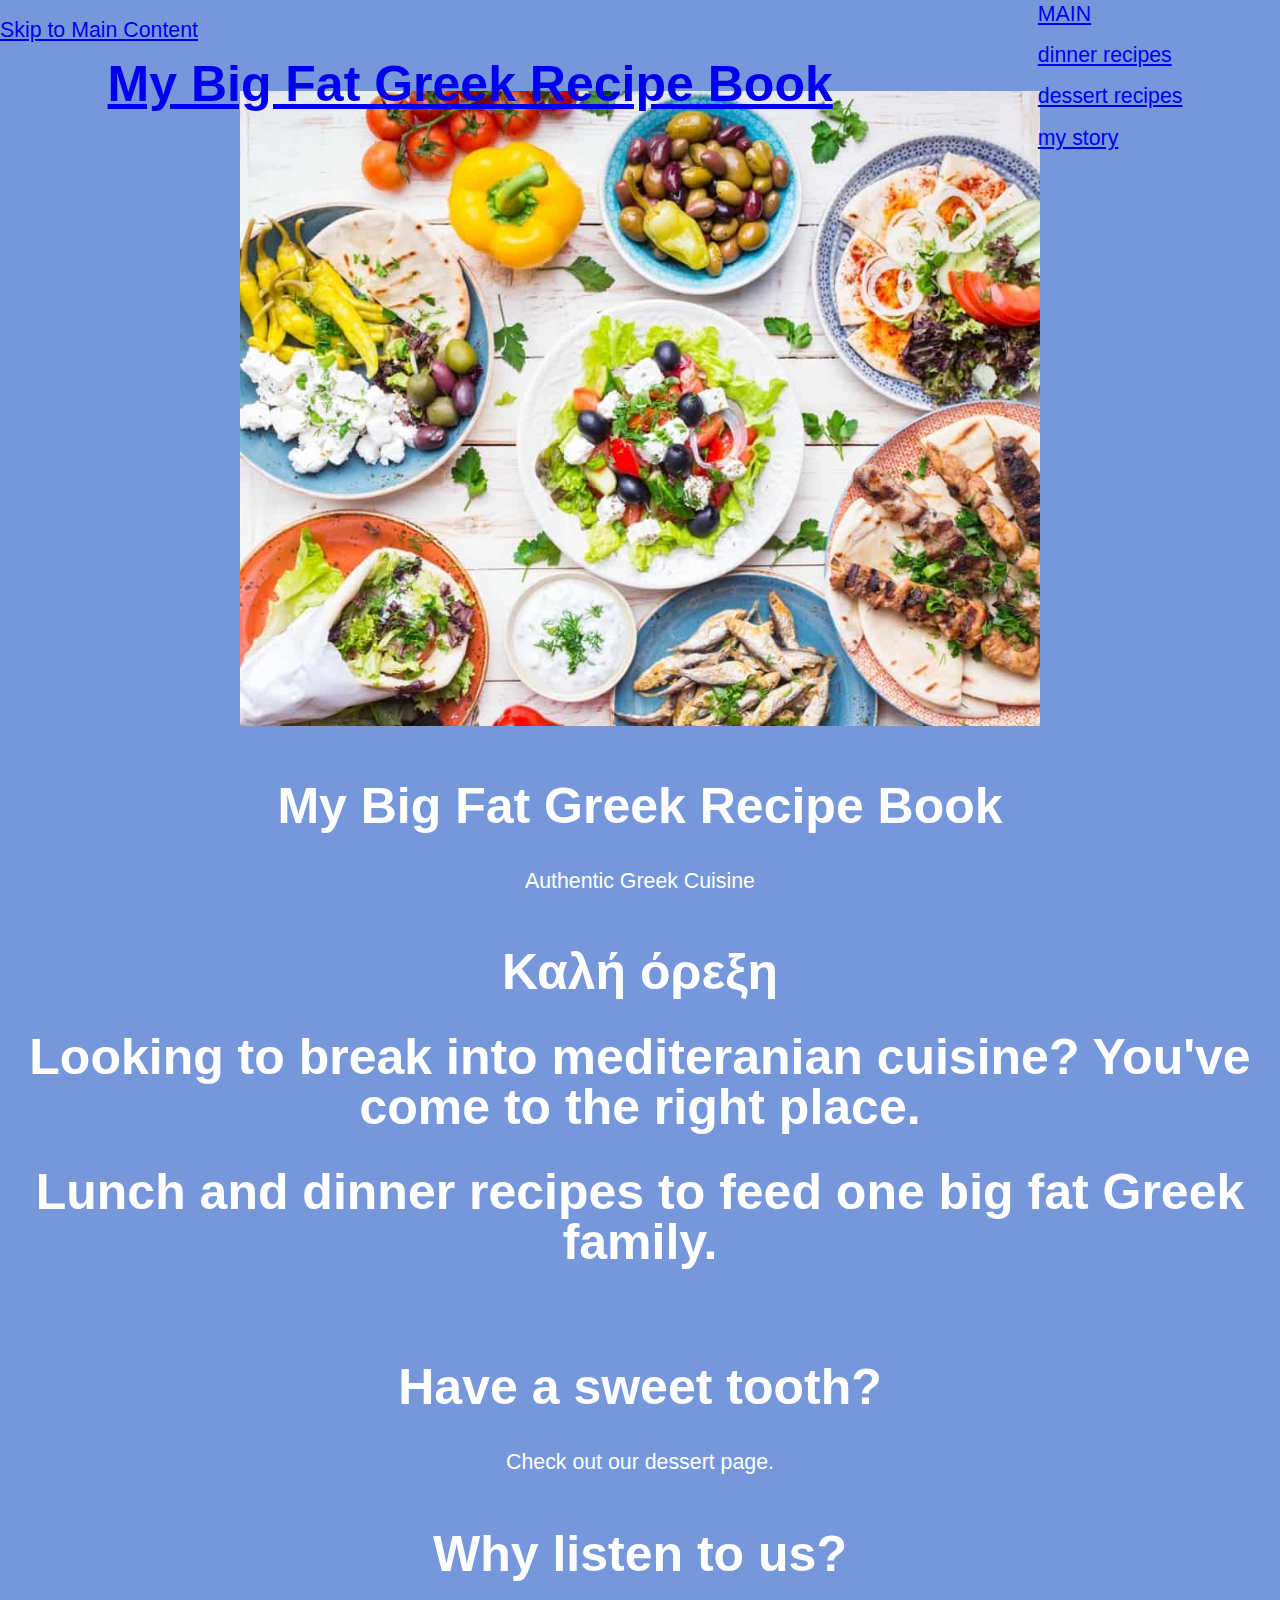
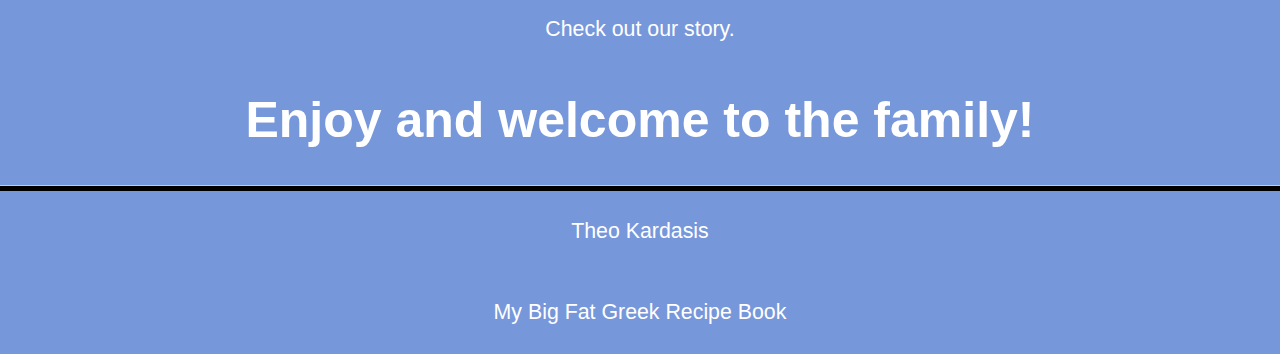
==== index.html @ 290937e5 "Add files via upload" ====
<!DOCTYPE html>
<html lang="en">
  <head>
    <meta charset="utf-8">
    <meta name="viewport" content="width=device-width, initial-scale=1.0">
    <link rel="stylesheet" type="text/css" href="css/html5reset.css">
    <link rel="stylesheet" type="text/css" href="css/style.css">
    <link rel="stylesheet" href="https://fonts.googleapis.com/css?family=Raleway">
    <title>My Big Fat Greek Recipe Book</title>
</head>
<body>
  <div class="skip"><a href="#main">Skip to Main Content</a></div>
  <header class = "header">
    <h1 class = "logo">
      <a href = "index.html"> My Big Fat Greek Recipe Book </a>
    </h1>


    <nav>
        <ul>
            <li id = "index" class = "nav_item active"><a href = "index.html">MAIN</a></li>
            <li id = "dinner" class = "nav_item"><a href = "dinner.html" onclick = "myFunction()">dinner recipes</a></li>
            <li id = "dessert" class = "nav_item"><a href = "dessert.html" onclick = "myFunction()">dessert recipes</a></li>
            <li id = "story" class = "nav_item"><a href = "story.html" onclick = "myFunction()">my story</a></li>
        </ul>
      </nav>
    </header>
    

<main id="main">

    <div class="first-image">
      <img src="images/greekfood.jpg" alt=""/>
    </div>
    <h1>My Big Fat Greek Recipe Book</h1>
    <body>
      <p>Authentic Greek Cuisine</p>
    </body>

    <div class="about-text">
      <h1>Καλή όρεξη</h1>
      <body>
        <ul>
          <li><h1>Looking to break into mediteranian cuisine? You've come to the right place.</h1></li>
          <li><h1>Lunch and dinner recipes to feed one big fat Greek family.</h1><p> 
          <li><h1>Have a sweet tooth?</h1><p> Check out our dessert page.</p></li>
          <li><h1>Why listen to us?</h1><p>Check out our story.</p></li> 
          <li><h1>Enjoy and welcome to the family!</h1></li>
      </ul>
      </body>
    </div>
    
    <hr style = "height: 5px; border-width: 1px; color: white; background-color: black; margin-top: 30px; margin-bottom: 0px;">

  </main>
<footer>
  <p>Theo Kardasis </p>
  <p>My Big Fat Greek Recipe Book</p>
</footer>
</body>
</html>
---- css/style.css ----
body{
    margin: 0;
    padding: 0;
    font-size: 16pt;
    font-family: "Poiret One", sans-serif;
    background-color: #7797db;
    color: white;
  }
  
  header{
    display: flex;
    flex-direction: main;
    align-items: center;
    justify-content: space-around;
    background-color: #7797db;
    height: 50px;
  }

  a {
    position: relative;
    display: inline-block;
    margin-top: 20px;
  }
  
  a[title]:hover::after {
    content: attr(title);
    position: absolute;
    top: -100%;
    left: 0;
  }
  
  .nav_links{
    display: flex;
    flex-direction: row;
    flex-basis: 500px;
    flex-wrap: nowrap;
    color: white;
    font-family: "Poiret One", sans-serif;
    font-size: 12pt;
  }

  h1{
    font-size: 50px;
    line-height: 1;
    padding: 10px;
    padding-top: 25px;
    text-align: center;
    font-family: 'Avenir', sans-serif;
  }

  h2{
    font-size: 25px;
    line-height: 1;
    padding: 10px;
    text-align: center;
    font-family: 'Avenir', sans-serif;
  }

  p {
    padding: 30px 30px;
    text-align: center;
  }

  .first-image > img{
    display: block;
    width: 800px;
    margin-left: auto;
    margin-right: auto;
    padding-bottom: 30px;
}
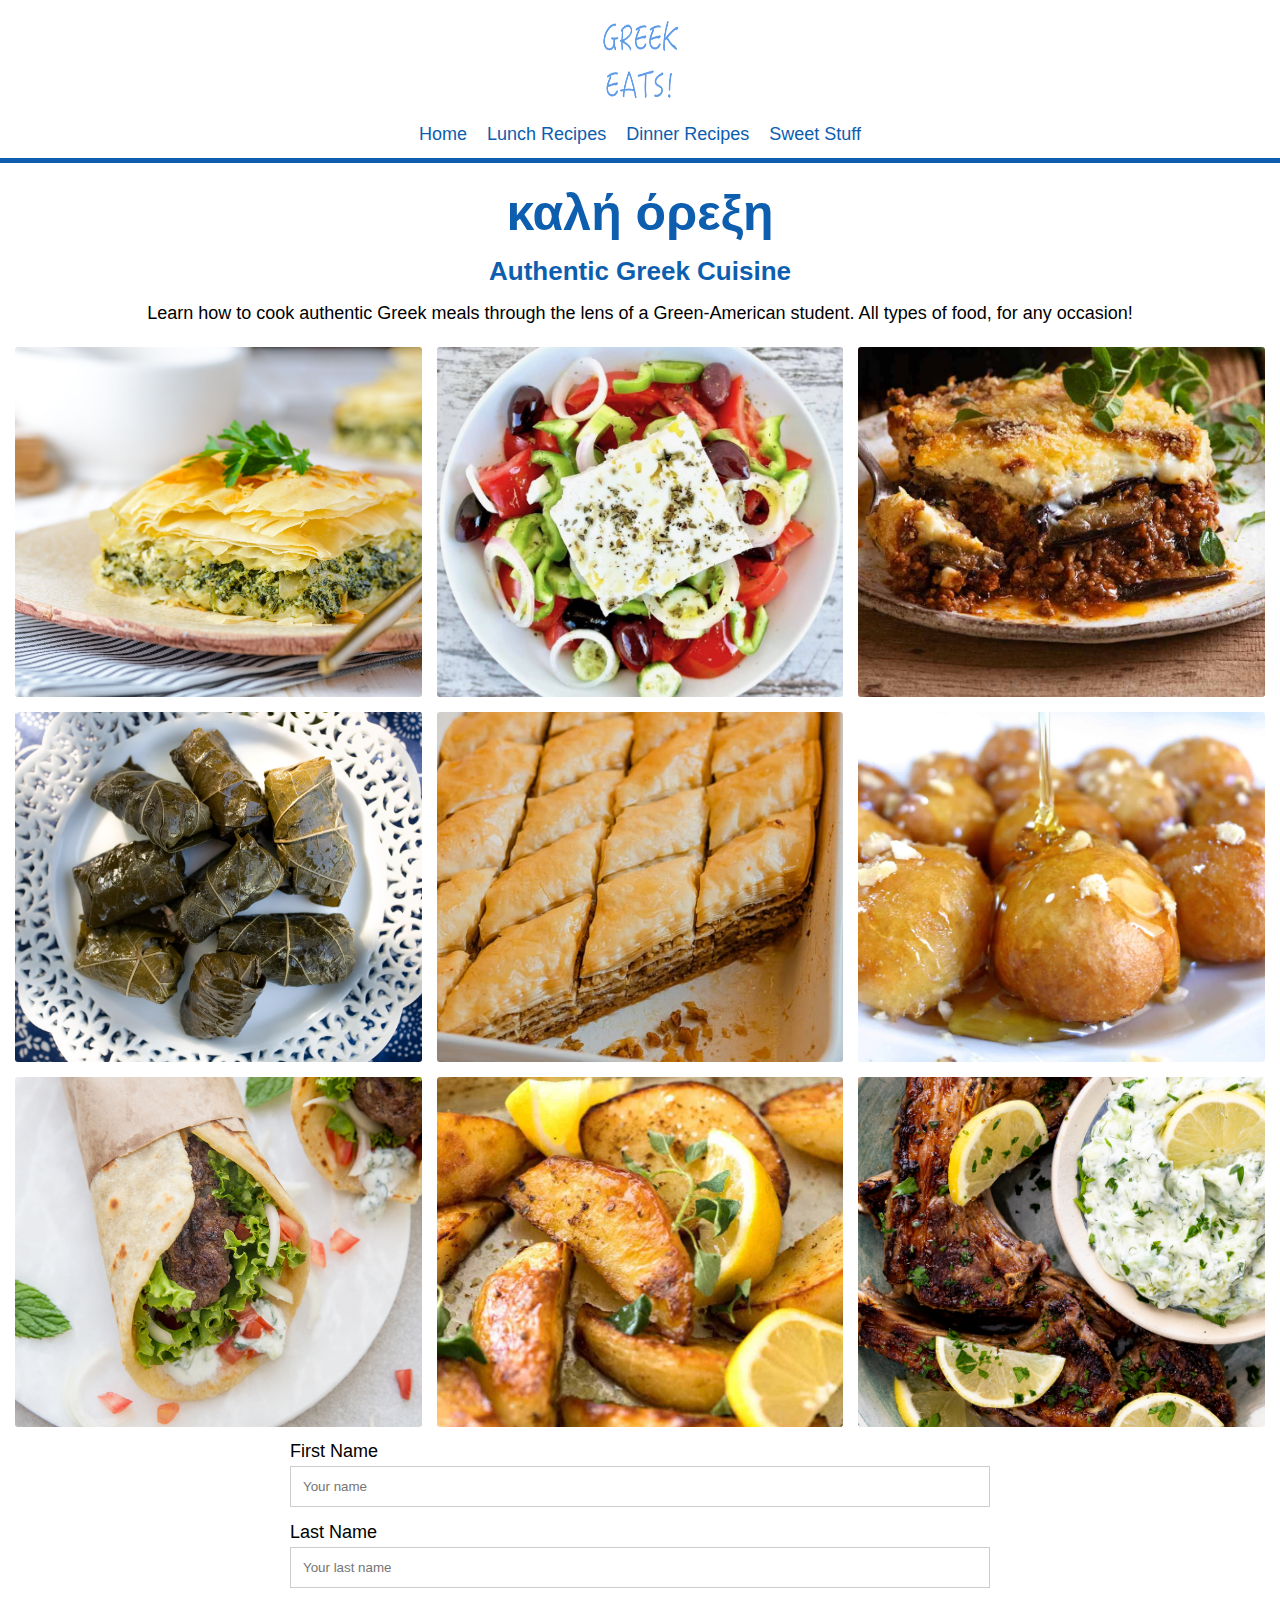
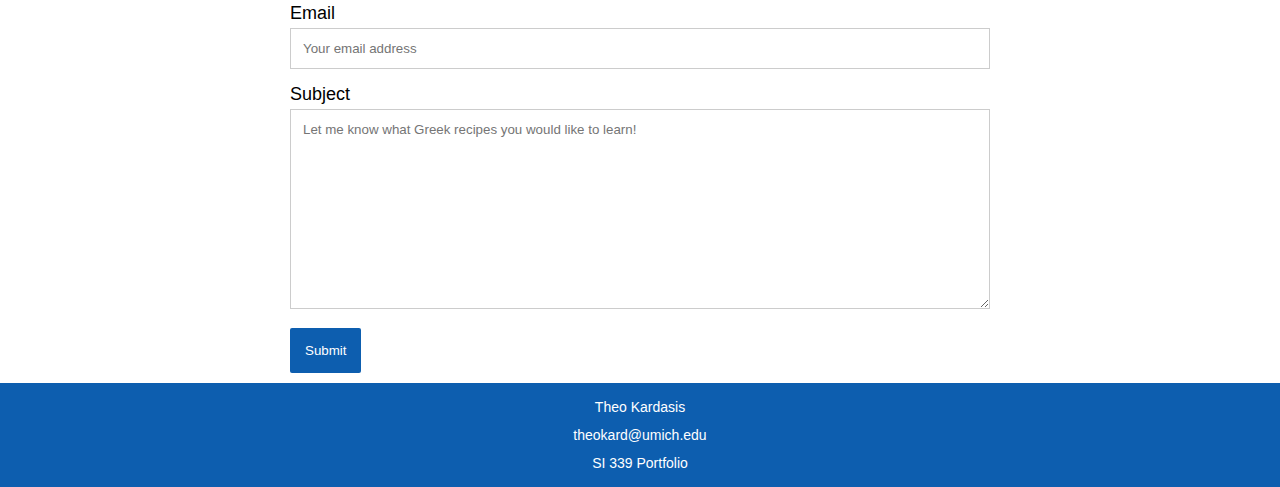
==== commit 9ca49f76: "Add files via upload" ====
--- a/index.html
+++ b/index.html
@@ -3,59 +3,82 @@
   <head>
     <meta charset="utf-8">
     <meta name="viewport" content="width=device-width, initial-scale=1.0">
+    <link rel="shortcut icon" type="image/png" href="images/logo.png"/>
     <link rel="stylesheet" type="text/css" href="css/html5reset.css">
     <link rel="stylesheet" type="text/css" href="css/style.css">
-    <link rel="stylesheet" href="https://fonts.googleapis.com/css?family=Raleway">
-    <title>My Big Fat Greek Recipe Book</title>
-</head>
-<body>
-  <div class="skip"><a href="#main">Skip to Main Content</a></div>
-  <header class = "header">
-    <h1 class = "logo">
-      <a href = "index.html"> My Big Fat Greek Recipe Book </a>
-    </h1>
+    <title>Authentic Greek Cuisine</title>
 
+    <!-- Global site tag (gtag.js) - Google Analytics -->
+<script async src="https://www.googletagmanager.com/gtag/js?id=G-ZEMRXL55X2"></script>
+<script>
+  window.dataLayer = window.dataLayer || [];
+  function gtag(){dataLayer.push(arguments);}
+  gtag('js', new Date());
 
-    <nav>
-        <ul>
-            <li id = "index" class = "nav_item active"><a href = "index.html">MAIN</a></li>
-            <li id = "dinner" class = "nav_item"><a href = "dinner.html" onclick = "myFunction()">dinner recipes</a></li>
-            <li id = "dessert" class = "nav_item"><a href = "dessert.html" onclick = "myFunction()">dessert recipes</a></li>
-            <li id = "story" class = "nav_item"><a href = "story.html" onclick = "myFunction()">my story</a></li>
+  gtag('config', 'G-ZEMRXL55X2');
+</script>
+   
+
+  </head>
+  <body>
+    <a class = "skip" href="#skip">Skip to Main Content</a>
+    <header>
+      <img src="images/tpklogo.png" alt="tpklogo" id = "logo">
+      <nav>
+        <ul class="nav_links">
+          <li class="nav_item"><a href=index.html>Home</a></li>
+          <li class="nav_item"><a href=lunch.html>Lunch Recipes</a></li>
+          <li class="nav_item"><a href=dinner.html>Dinner Recipes</a></li>
+          <li class="nav_item"><a href=dessert.html>Sweet Stuff</a></li>
         </ul>
       </nav>
     </header>
-    
+    <main class="home" id="skip">
 
-<main id="main">
+    <div id="main" class="index-head">
+      <h1 class="line-1 anim-typewriter">καλή όρεξη</h1>
+      <h2 class= "line-1 anim-typewriter">Authentic Greek Cuisine</h2>
+    </div>
 
-    <div class="first-image">
-      <img src="images/greekfood.jpg" alt=""/>
-    </div>
-    <h1>My Big Fat Greek Recipe Book</h1>
-    <body>
-      <p>Authentic Greek Cuisine</p>
+    <p> Learn how to cook authentic Greek meals through the lens of a Green-American student. All types of food, for any occasion!</p>
+
+    <div class="gallery">
+      <img id="image1" src="images/spanakopita.jpg" alt="spanakopita"/>
+      <img id="image2" src="images/greeksalad.jpg" alt="salad"/>
+      <img id="image5" src="images/mousaka.jpg" alt="mousaka"/>
+      <img id="image6" src="images/dolmathes.jpg" alt="dolmathes"/>
+      <img id="image7" src="images/baklava.jpg" alt="baklava"/>
+      <img id="image8" src="images/loukomades.jpg" alt="loukomades"/>
+      <img id="image11" src="images/gyro.jpg" alt="gyro"/>
+      <img id="image14" src="images/potatoes.jpg" alt="potatoes"/>
+      <img id="image12" src="images/lambchops.jpg" alt="lm"/>
+</div>
+
+<div class="form">
+<form action="https://formspree.io/f/mvodgwap" method="POST">
+
+    <label for="fname">First Name</label>
+    <input type="text" id="fname" name="firstname" placeholder="Your name">
+
+    <label for="lname">Last Name</label>
+    <input type="text" id="lname" name="lastname" placeholder="Your last name">
+
+    <label for="email">Email</label>
+    <input type="text" id="email" name="email" placeholder="Your email address">
+
+    <label for="subject">Subject</label>
+    <textarea id="subject" name="subject" placeholder="Let me know what Greek recipes you would like to learn!" style="height:200px"></textarea>
+
+    <input type="submit" value="Submit">
+
+  </form>
+</div>
+    </main>
+
+    <footer>
+      <p>Theo Kardasis <br/>
+        theokard@umich.edu <br/>
+        SI 339 Portfolio</p>
+    </footer>
     </body>
-
-    <div class="about-text">
-      <h1>Καλή όρεξη</h1>
-      <body>
-        <ul>
-          <li><h1>Looking to break into mediteranian cuisine? You've come to the right place.</h1></li>
-          <li><h1>Lunch and dinner recipes to feed one big fat Greek family.</h1><p> 
-          <li><h1>Have a sweet tooth?</h1><p> Check out our dessert page.</p></li>
-          <li><h1>Why listen to us?</h1><p>Check out our story.</p></li> 
-          <li><h1>Enjoy and welcome to the family!</h1></li>
-      </ul>
-      </body>
-    </div>
-    
-    <hr style = "height: 5px; border-width: 1px; color: white; background-color: black; margin-top: 30px; margin-bottom: 0px;">
-
-  </main>
-<footer>
-  <p>Theo Kardasis </p>
-  <p>My Big Fat Greek Recipe Book</p>
-</footer>
-</body>
-</html>+    </html>--- a/css/style.css
+++ b/css/style.css
@@ -1,73 +1,383 @@
+html{
+  scroll-behavior: smooth;
+}
+
 body{
-    margin: 0;
-    padding: 0;
-    font-size: 16pt;
-    font-family: "Poiret One", sans-serif;
-    background-color: #7797db;
-    color: white;
-  }
-  
-  header{
-    display: flex;
-    flex-direction: main;
-    align-items: center;
-    justify-content: space-around;
-    background-color: #7797db;
-    height: 50px;
-  }
-
-  a {
-    position: relative;
-    display: inline-block;
-    margin-top: 20px;
-  }
-  
-  a[title]:hover::after {
-    content: attr(title);
-    position: absolute;
-    top: -100%;
-    left: 0;
-  }
-  
-  .nav_links{
-    display: flex;
-    flex-direction: row;
-    flex-basis: 500px;
-    flex-wrap: nowrap;
-    color: white;
-    font-family: "Poiret One", sans-serif;
-    font-size: 12pt;
-  }
-
-  h1{
-    font-size: 50px;
-    line-height: 1;
-    padding: 10px;
-    padding-top: 25px;
-    text-align: center;
-    font-family: 'Avenir', sans-serif;
-  }
-
-  h2{
-    font-size: 25px;
-    line-height: 1;
-    padding: 10px;
-    text-align: center;
-    font-family: 'Avenir', sans-serif;
-  }
-
-  p {
-    padding: 30px 30px;
-    text-align: center;
-  }
-
-  .first-image > img{
-    display: block;
-    width: 800px;
-    margin-left: auto;
-    margin-right: auto;
-    padding-bottom: 30px;
-}
-
-
-  +background-color: white;
+font-size: 18px;
+margin: 0;
+font-family: 'Helvetica', sans-serif;
+}
+
+footer{
+background: #0d5eaf;
+color: white;
+width: 100%;
+margin: auto;
+margin-top:10px;
+bottom: 0;
+right: 0;
+left: 0;
+line-height: 2.0;
+font-size: 14px;
+}
+
+
+h1{
+font-size: 50px;
+line-height: 1;
+color: #0d5eaf;
+padding: 10px;
+padding-top: 25px;
+text-align: center;
+font-family: 'Helvetica', sans-serif;
+}
+
+h2{
+font-size: 26px;
+color: #0d5eaf;
+line-height: 1;
+padding: 10px;
+text-align: center;
+font-family: 'Helvetica', sans-serif;
+}
+
+
+p{
+font-family: 'Helvetica', sans-serif;
+padding: 10px;
+text-align: center;
+}
+
+
+a.skip{
+background: white;
+left: 0;
+padding: 6px;
+position: absolute;
+top: -40px;
+}
+
+a.skip:focus{
+top:20px;
+color: white;
+text-decoration-style: #0d5eaf;
+}
+
+*:focus{
+border: 2px solid #0d5eaf;
+}
+
+
+header{
+display: flex;
+flex-direction: column;
+align-items: center;
+background: white;
+border-bottom: 5px solid #0d5eaf;
+font-family: 'Helvetica'
+}
+
+
+.nav_links{
+display: flex;
+flex-direction: column;
+list-style: none;
+text-align: center;
+padding-bottom: 10px;
+}
+
+.nav_item a{
+color:#0d5eaf;
+text-decoration: none;
+}
+
+.link{
+color: #0d5eaf;
+}
+
+.nav_item a:hover, a:focus{
+color: #0d5eaf;
+text-decoration: underline;
+-webkit-text-decoration-style: dotted;
+        text-decoration-style: dotted;
+}
+
+.nav_item a:active{
+text-decoration: underline;
+}
+
+.nav_item_on{
+text-decoration: underline;
+color: black;
+}
+
+
+
+
+
+.gallery{
+display: grid;
+grid-column-gap: 5px;
+grid-template-columns: 1fr;
+grid-template-rows: repeat(9,350px);
+margin: auto;
+padding-top: 15px;
+padding-bottom: 15px;
+}
+
+.gallery img:hover{
+  opacity: 50%;
+}
+
+.gallery div{
+overflow: hidden;
+
+}
+
+.gallery>img{
+object-fit: cover;
+width: 90%;
+height: 95%;
+border-radius: 3px;
+justify-self: center;
+}
+
+input[type=text], select, textarea {
+width: 100%; 
+padding: 12px; 
+border: 1px solid #ccc; 
+box-sizing: border-box; 
+margin-top: 6px; 
+margin-bottom: 16px; 
+font-family: 'Helvetica', sans-serif;
+
+}
+
+input[type=submit] {
+background-color: #0d5eaf;
+color: white;
+padding: 15px;
+cursor: pointer;
+border: none;
+border-radius: 2px;
+}
+
+
+header{
+  display: flex;
+  flex-direction: column;
+  justify-content: space-around;
+
+}
+
+#logo{
+  padding-top: 10px;
+  width: 100px;
+  height: 100px;
+}
+
+.nav_links{
+  display: flex;
+  flex-direction: row;
+  padding: 15px;
+
+}
+
+.nav_item a{
+  padding: 10px;
+}
+
+
+
+
+.gallery div{
+  overflow: hidden;
+
+}
+
+.gallery>img {
+object-fit: cover;
+width: 100%;
+height: 100%;
+}
+
+
+.form{
+width: 700px;
+position: relative;
+margin: auto;
+
+}
+
+
+.gallery{
+  display: grid;
+  grid-column-gap: 15px;
+  grid-row-gap: 15px;
+  grid-template-columns: 1fr 1fr 1fr;
+  grid-template-rows: repeat(3, 350px);
+  margin: auto;
+  padding: 15px;
+
+}
+
+
+
+/* Dessert/Dinner  CSS */
+
+.dessert-head{
+  font-size: 50px;
+  line-height: 1;
+  text-align: center;
+  padding: 50px 0;
+  grid-row:1/span 1;
+  grid-column:2/span 1;
+  background-attachment: fixed; 
+  background-image: url('../images/pastry.jpg');  
+  background-position: center;  
+  background-repeat: no-repeat; 
+  background-size: cover;       
+  color: black;
+  height: 600px;             
+}
+
+.dessert-images{
+  display: grid;
+  grid-gap: 10px;
+  grid-template-columns: 1fr;
+  justify-content: center;
+}
+
+.dessert-images img{
+  margin: auto;
+  border: 2px #0d5eaf;
+}
+
+.baklava-words, .koulouria-words, .melomokarona-words, .bougatsa-words{
+  grid-row: 3/span 1;
+  grid-column: 1/span 3;
+  padding: 20px;
+}
+
+.baklava-words p{
+  padding-top: 10px;
+}
+
+.koulouria-words p{
+  padding-top: 10px;
+}
+
+.melomokarona-words p{
+  padding-top: 10px;
+}
+
+.bougatsa-words p{
+  padding-top: 10px;
+}
+
+.baklava-words h2{
+  text-decoration: underline;
+}
+
+.koulouria-words h2{
+  text-decoration: underline;
+}
+
+.melomokarona-words h2{
+  text-decoration: underline;
+}
+
+.bougatsa-words h2{
+  text-decoration: underline;
+}
+
+
+/* Flipcard */
+
+
+.flip-card {
+	justify-content: center;
+	padding-left: 70px;
+	background-color: transparent;
+	width: 200px;
+	height: 200px;
+	perspective: 1000px;
+}
+
+.flip-card-inner {
+  position: fixed;
+  width: 100%;
+  height: 100%;
+  text-align: center;
+  transition: transform 0.8s;
+  transform-style: preserve-3d;
+}
+
+.flip-card h1 {
+	font-size: 30px;
+	padding: 15px;
+}
+
+.flip-card p {
+	text-align: left;
+}
+.flip-card:hover .flip-card-inner {
+  transform: rotateY(180deg);
+}
+
+.flip-card:focus .flip-card-inner {
+	transform: rotateY(180deg);
+    
+}
+
+.flip-card-front, .flip-card-back {
+  position: absolute;
+  max-width: 500px;
+  max-height: 400px;
+  backface-visibility: hidden;
+
+  -webkit-backface-visibility: hidden;
+  backface-visibility: hidden;
+  -webkit-transition: 0.6s;
+  transition: 0.6s;
+  -webkit-transform-style: preserve-3d;
+  transform-style: preserve-3d;
+  position: absolute;
+  top: 0;
+  left: 0;
+}
+
+.flip-card-front {
+  color: black;
+
+  z-index: 2;
+  -webkit-transform: rotateY(0deg);
+         transform: rotateY(0deg);
+}
+
+.flip-card-back {
+  background-color: black;
+  color: white;
+  transform: rotateY(180deg);
+
+   -webkit-transform: rotateY(-180deg);
+         transform: rotateY(-180deg);
+}
+
+/* Animation */
+.anim-typewriter{
+  animation: typewriter 4s steps(44) 1s 1 normal both,
+             blinkTextCursor 300ms steps(20) infinite normal;
+} 
+
+
+@keyframes typewriter{
+  from{width: 0}
+  to{width: 100%}
+}
+
+@keyframes blinkTextCursor{
+  from{border-right-color: #0d5eaf;}
+  to{border-right-color: transparent;}
+}